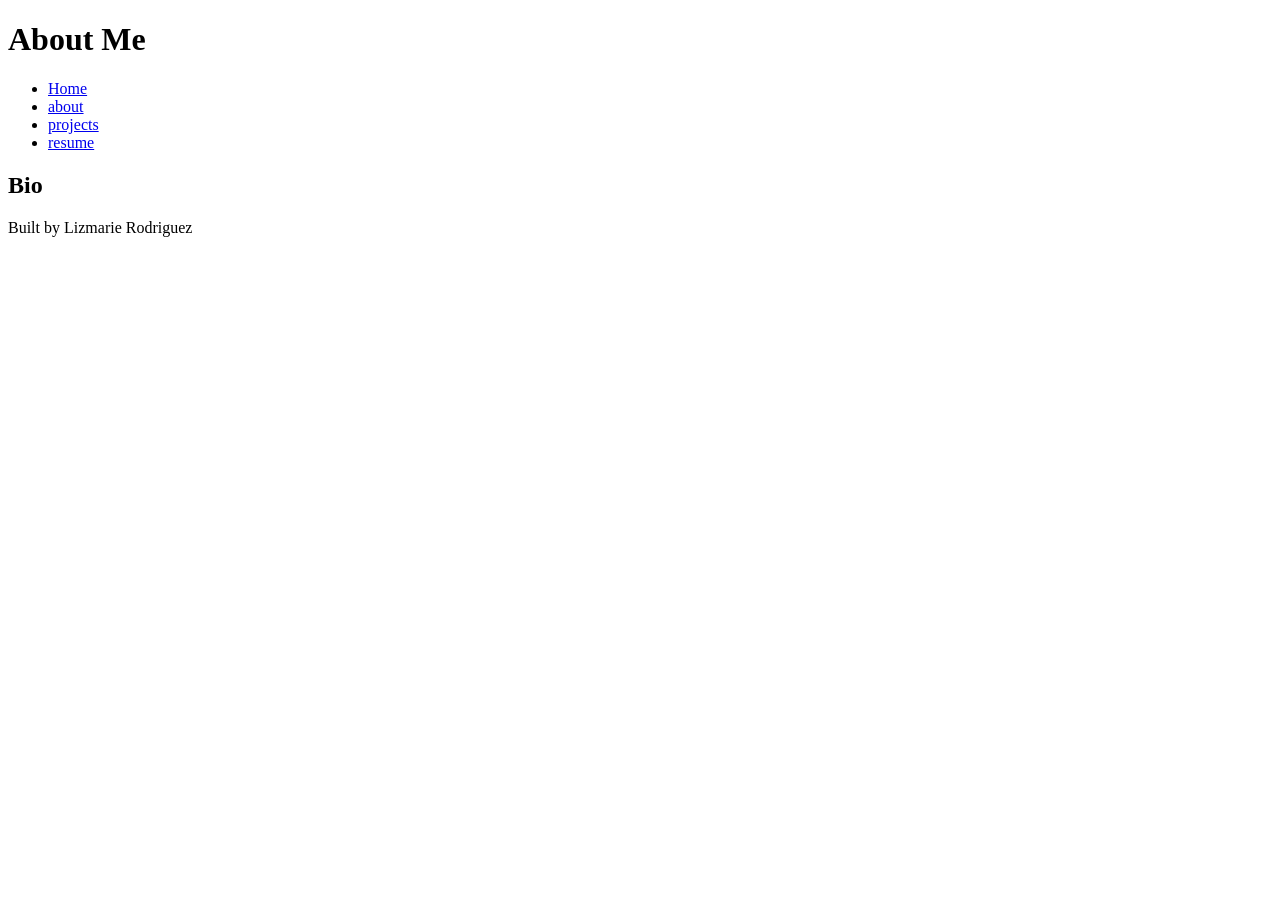
==== about.html @ 450aee6b "html basics all the content necessary for the code-along" ====
<!DOCTYPE html>
<html lang="en">
<head>
    <meta charset="UTF-8">
    <meta name="viewport" content="width=device-width, initial-scale=1.0">
    <title>About Me</title>
</head>
<body>
    <header>
        <h1>About Me</h1>
    </header>
    <nav>
        <ul>
            <li><a href="index.html">Home</a></li>
            <li><a href="about.html">about</a></li>
            <li><a href="projects.html">projects</a></li>
            <li><a href="resume.html">resume</a></li>
        </ul>
    </nav>
    <main>
        <section>
            <h2>Bio</h2>
        </section>
    </main>
    <footer>
        <p>Built by Lizmarie Rodriguez</p>
    </footer>
</body>
</html>
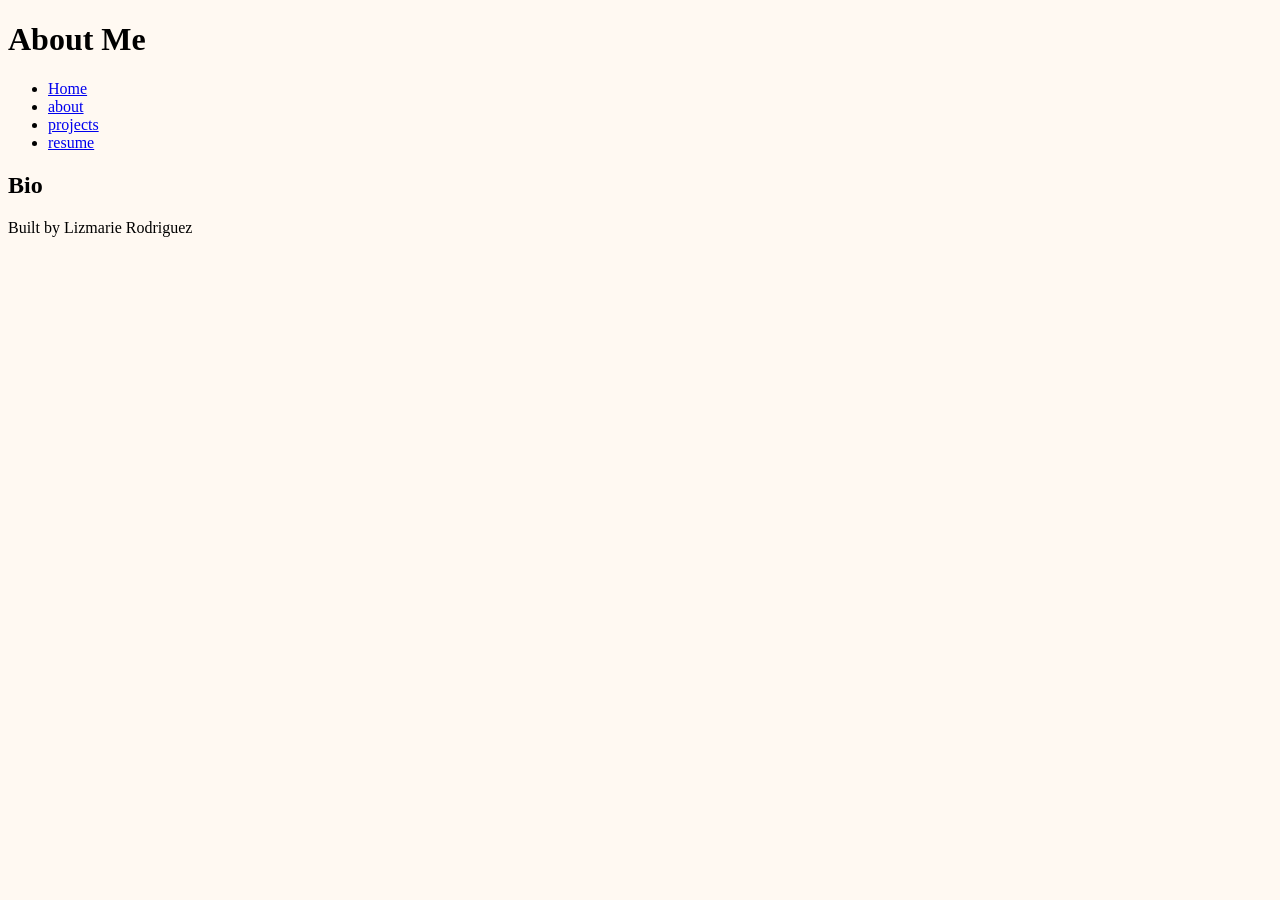
==== commit d3faff11: "basic CSS" ====
--- a/about.html
+++ b/about.html
@@ -3,6 +3,7 @@
 <head>
     <meta charset="UTF-8">
     <meta name="viewport" content="width=device-width, initial-scale=1.0">
+    <link rel="stylesheet" href="styles.css">
     <title>About Me</title>
 </head>
 <body>
--- a/styles.css
+++ b/styles.css
@@ -0,0 +1,14 @@
+/* CSS by Lizmarie Rodriguez */
+
+/* Color Palette
+Maroon: #800020
+Beige: #F3E6D5
+White: #FFF9F2
+red: #D45060
+
+*/
+
+/* GLOBAL (base) MOBILE FIRST */
+body {
+    background-color: #FFF9F2;
+}
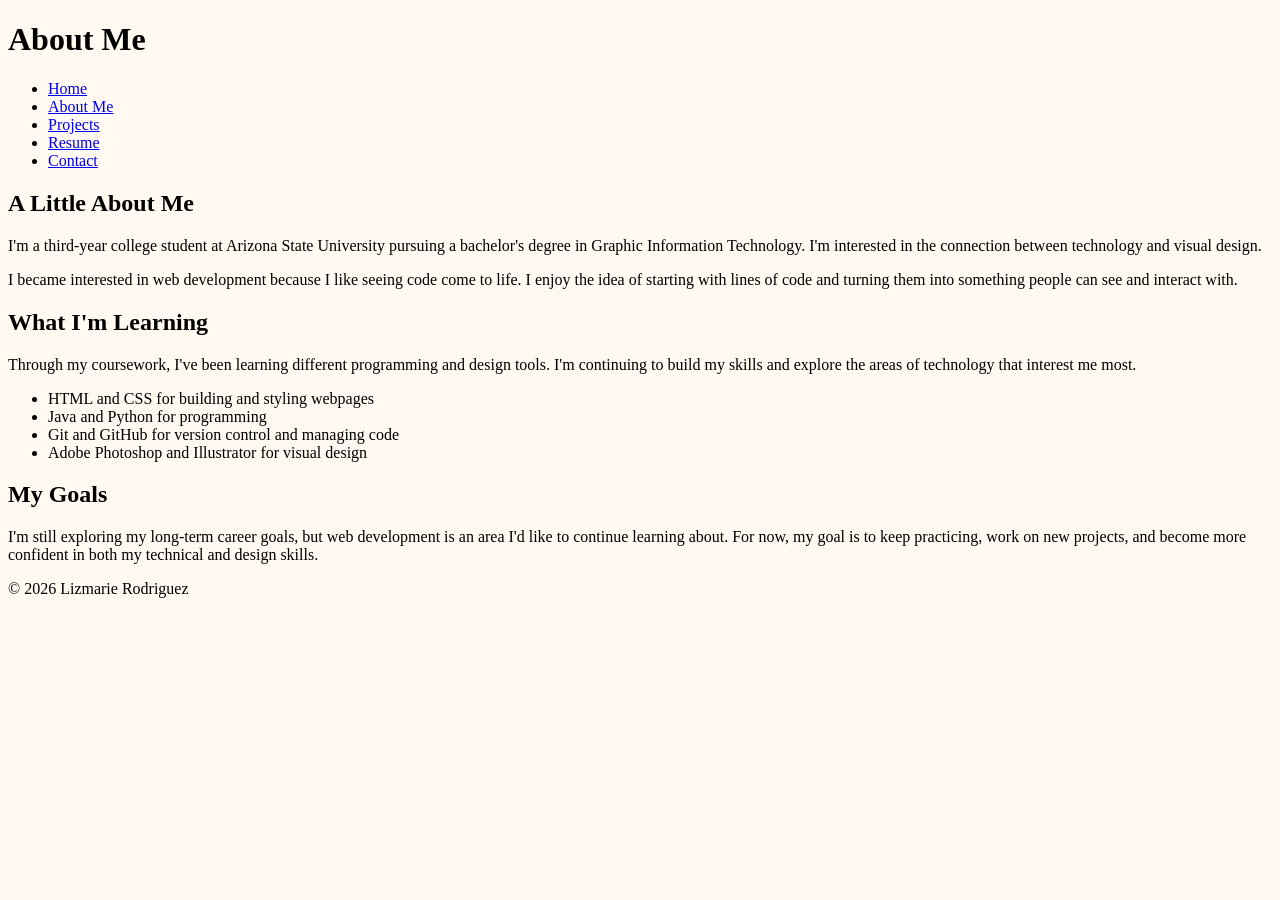
==== commit 3ecbf48a: "updated index and about html" ====
--- a/about.html
+++ b/about.html
@@ -4,27 +4,70 @@
     <meta charset="UTF-8">
     <meta name="viewport" content="width=device-width, initial-scale=1.0">
     <link rel="stylesheet" href="styles.css">
-    <title>About Me</title>
+    <title>About Me | Lizmarie Rodriguez</title>
 </head>
 <body>
     <header>
         <h1>About Me</h1>
     </header>
+
     <nav>
         <ul>
             <li><a href="index.html">Home</a></li>
-            <li><a href="about.html">about</a></li>
-            <li><a href="projects.html">projects</a></li>
-            <li><a href="resume.html">resume</a></li>
+            <li><a href="about.html">About Me</a></li>
+            <li><a href="projects.html">Projects</a></li>
+            <li><a href="resume.html">Resume</a></li>
+            <li><a href="contact.html">Contact</a></li>
         </ul>
     </nav>
+
     <main>
         <section>
-            <h2>Bio</h2>
+            <h2>A Little About Me</h2>
+            <p>
+                I'm a third-year college student at Arizona State
+                University pursuing a bachelor's degree in Graphic
+                Information Technology. I'm interested in the
+                connection between technology and visual design.
+            </p>
+            <p>
+                I became interested in web development because I like
+                seeing code come to life. I enjoy the idea of starting
+                with lines of code and turning them into something
+                people can see and interact with.
+            </p>
+        </section>
+
+        <section>
+            <h2>What I'm Learning</h2>
+            <p>
+                Through my coursework, I've been learning different
+                programming and design tools. I'm continuing to build
+                my skills and explore the areas of technology that
+                interest me most.
+            </p>
+            <ul>
+                <li>HTML and CSS for building and styling webpages</li>
+                <li>Java and Python for programming</li>
+                <li>Git and GitHub for version control and managing code</li>
+                <li>Adobe Photoshop and Illustrator for visual design</li>
+            </ul>
+        </section>
+
+        <section>
+            <h2>My Goals</h2>
+            <p>
+                I'm still exploring my long-term career goals, but
+                web development is an area I'd like to continue
+                learning about. For now, my goal is to keep practicing,
+                work on new projects, and become more confident in
+                both my technical and design skills.
+            </p>
         </section>
     </main>
+
     <footer>
-        <p>Built by Lizmarie Rodriguez</p>
+        <p>&copy; 2026 Lizmarie Rodriguez</p>
     </footer>
 </body>
-</html>+</html>
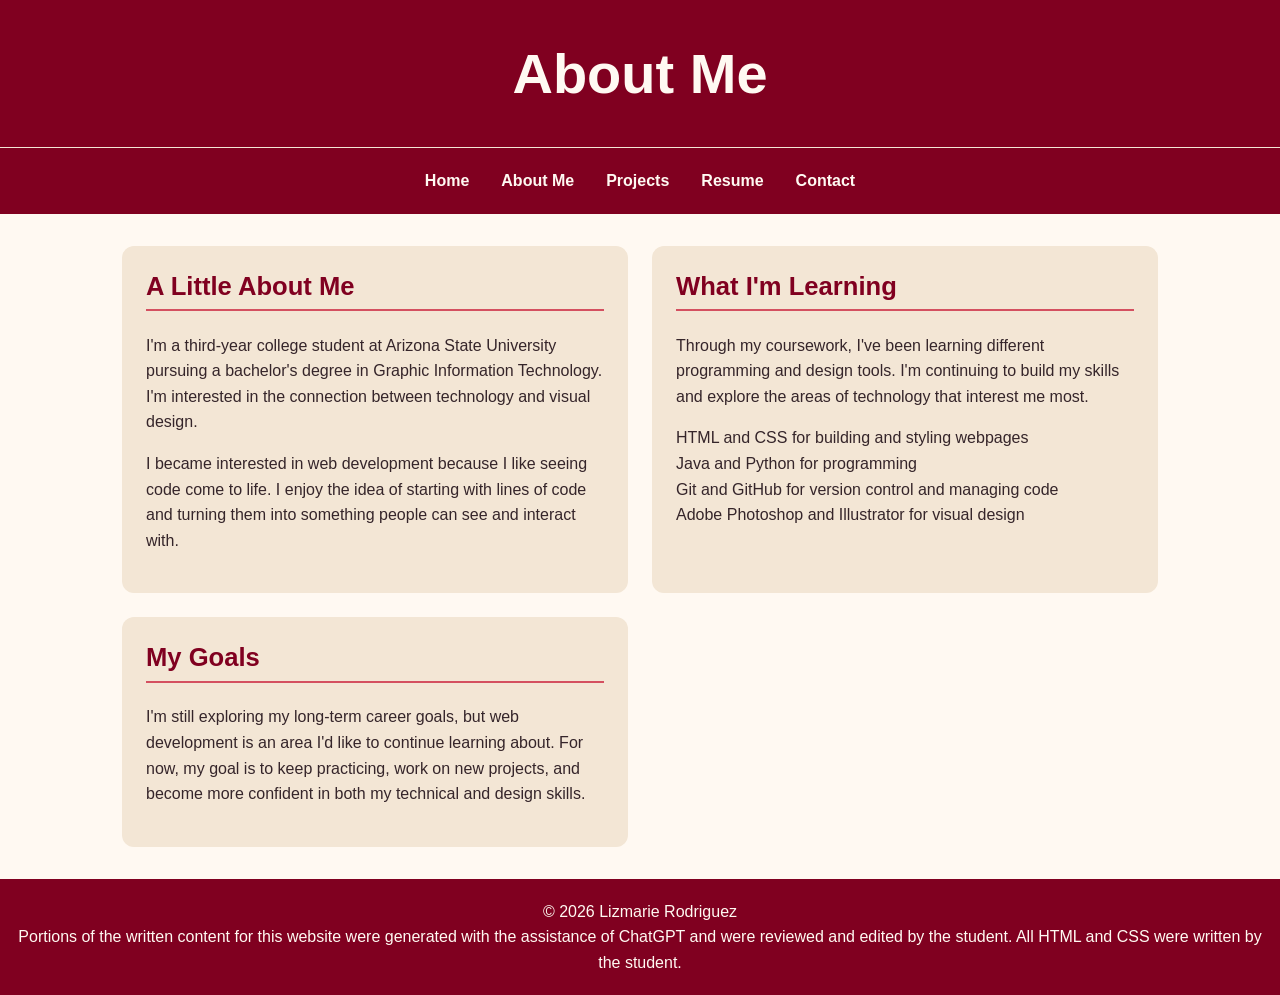
==== commit b8e2b1c8: "update css for mobile first" ====
--- a/about.html
+++ b/about.html
@@ -68,6 +68,7 @@
 
     <footer>
         <p>&copy; 2026 Lizmarie Rodriguez</p>
+         <p>Portions of the written content for this website were generated with the assistance of ChatGPT and were reviewed and edited by the student. All HTML and CSS were written by the student.</p>
     </footer>
 </body>
 </html>
--- a/styles.css
+++ b/styles.css
@@ -1,14 +1,259 @@
 /* CSS by Lizmarie Rodriguez */
 
 /* Color Palette
-Maroon: #800020
-Beige: #F3E6D5
-White: #FFF9F2
-red: #D45060
-
+   Maroon:   #800020
+   Beige:    #F3E6D5
+   White:    #FFF9F2
+   Red:      #D45060
 */
 
-/* GLOBAL (base) MOBILE FIRST */
+/* GLOBAL STYLES - MOBILE FIRST */
+
+* {
+    box-sizing: border-box;
+}
+
 body {
+    margin: 0;
+    min-height: 100vh;
+    display: grid;
+    grid-template-rows: auto auto 1fr auto;
+    font-family: Arial, Helvetica, sans-serif;
+    line-height: 1.6;
+    color: #35252A;
     background-color: #FFF9F2;
+}
+
+/* HEADER */
+
+header {
+    padding: 2rem 1rem;
+    text-align: center;
+    color: #FFF9F2;
+    background-color: #800020;
+}
+
+header h1 {
+    margin: 0;
+    font-size: clamp(2rem, 8vw, 3.5rem);
+    line-height: 1.2;
+}
+
+header p {
+    margin: 0.75rem 0 0;
+    font-size: 1.05rem;
+}
+
+/* NAVIGATION */
+
+nav {
+    padding: 0.75rem 1rem;
+    background-color: #800020;
+    border-top: 1px solid #F3E6D5;
+}
+
+nav ul {
+    display: flex;
+    flex-direction: column;
+    align-items: center;
+    gap: 0.25rem;
+    margin: 0;
+    padding: 0;
+    list-style: none;
+}
+
+nav a {
+    display: block;
+    padding: 0.5rem 0.75rem;
+    color: #FFF9F2;
+    font-weight: bold;
+    text-decoration: none;
+    border-radius: 6px;
+}
+
+nav a:hover {
+    background-color: #D45060;
+    color: #FFFFFF;
+}
+
+nav a:focus-visible {
+    outline: 3px solid #F3E6D5;
+    outline-offset: 3px;
+}
+
+/* MAIN LAYOUT */
+
+main {
+    display: grid;
+    grid-template-columns: minmax(0, 1fr);
+    gap: 1.5rem;
+    width: 100%;
+    max-width: 1100px;
+    margin: 0 auto;
+    padding: 1.25rem 1rem 2rem;
+}
+
+main section {
+    min-width: 0;
+}
+
+main > section {
+    padding: 1.25rem;
+    background-color: #F3E6D5;
+    border-radius: 12px;
+}
+
+main h2 {
+    margin-top: 0;
+    padding-bottom: 0.4rem;
+    color: #800020;
+    font-size: 1.6rem;
+    line-height: 1.3;
+    border-bottom: 2px solid #D45060;
+}
+
+main h3 {
+    color: #800020;
+    font-size: 1.2rem;
+}
+
+main p {
+    overflow-wrap: anywhere;
+}
+
+main ul {
+    list-style: none;
+    padding-left: 0;
+}
+
+/* Explore My Work links */
+.work-links {
+    display: flex;
+    flex-direction: column;
+    align-items: center;
+    gap: 1rem;
+    list-style: none;
+    padding: 0;
+    margin: 1.5rem 0;
+}
+
+.work-links li {
+    width: 100%;
+    max-width: 250px;
+}
+
+.work-links a {
+    display: block;
+    padding: 0.75rem 1rem;
+    text-align: center;
+    text-decoration: none;
+    color: #800020;
+    background-color: #FFF9F2;
+    border: 2px solid #800020;
+    border-radius: 8px;
+    transition: background-color 0.2s, color 0.2s;
+}
+
+.work-links a:hover {
+    background-color: #800020;
+    color: #FFF9F2;
+}
+
+/* PROJECT CARDS AND CONTENT GROUPS */
+
+article {
+    margin: 1rem 0;
+    padding: 1rem;
+    background-color: #FFF9F2;
+    border-left: 4px solid #D45060;
+    border-radius: 6px;
+}
+
+article h3 {
+    margin-top: 0;
+}
+
+article p:last-child {
+    margin-bottom: 0;
+}
+
+/* IMAGES */
+
+main img {
+    display: block;
+    max-width: 100%;
+    height: auto;
+    margin: 1rem auto;
+    border: 4px solid #800020;
+    border-radius: 6px;
+   }
+
+/* LINKS */
+
+main a {
+    color: #800020;
+    font-weight: bold;
+    overflow-wrap: anywhere;
+}
+
+main a:hover {
+    color: #A62E46;
+}
+
+main a:focus-visible {
+    outline: 2px solid #800020;
+    outline-offset: 3px;
+}
+
+/* FOOTER */
+
+footer {
+    padding: 1.25rem 1rem;
+    text-align: center;
+    color: #FFF9F2;
+    background-color: #800020;
+}
+
+footer p {
+    margin: 0;
+}
+
+footer h4 {
+    max-width: 700px;
+    margin: 0.75rem auto 0;
+    font-size: 0.75rem;
+    font-weight: normal;
+}
+
+/* LARGER SCREENS */
+
+@media (min-width: 700px) {
+
+    /* Horizontal navigation */
+    nav ul {
+        flex-direction: row;
+        justify-content: center;
+        flex-wrap: wrap;
+        gap: 0.5rem;
+    }
+
+    /* Two-column overall content layout */
+    main {
+        grid-template-columns: repeat(2, minmax(0, 1fr));
+        gap: 1.5rem;
+        padding: 2rem;
+    }
+
+    /* Let individual sections span the full layout when needed */
+    main > section:only-child {
+        grid-column: 1 / -1;
+    }
+
+    header {
+        padding: 2.5rem 1rem;
+    }
+
+    main > section {
+        padding: 1.5rem;
+    }
 }
